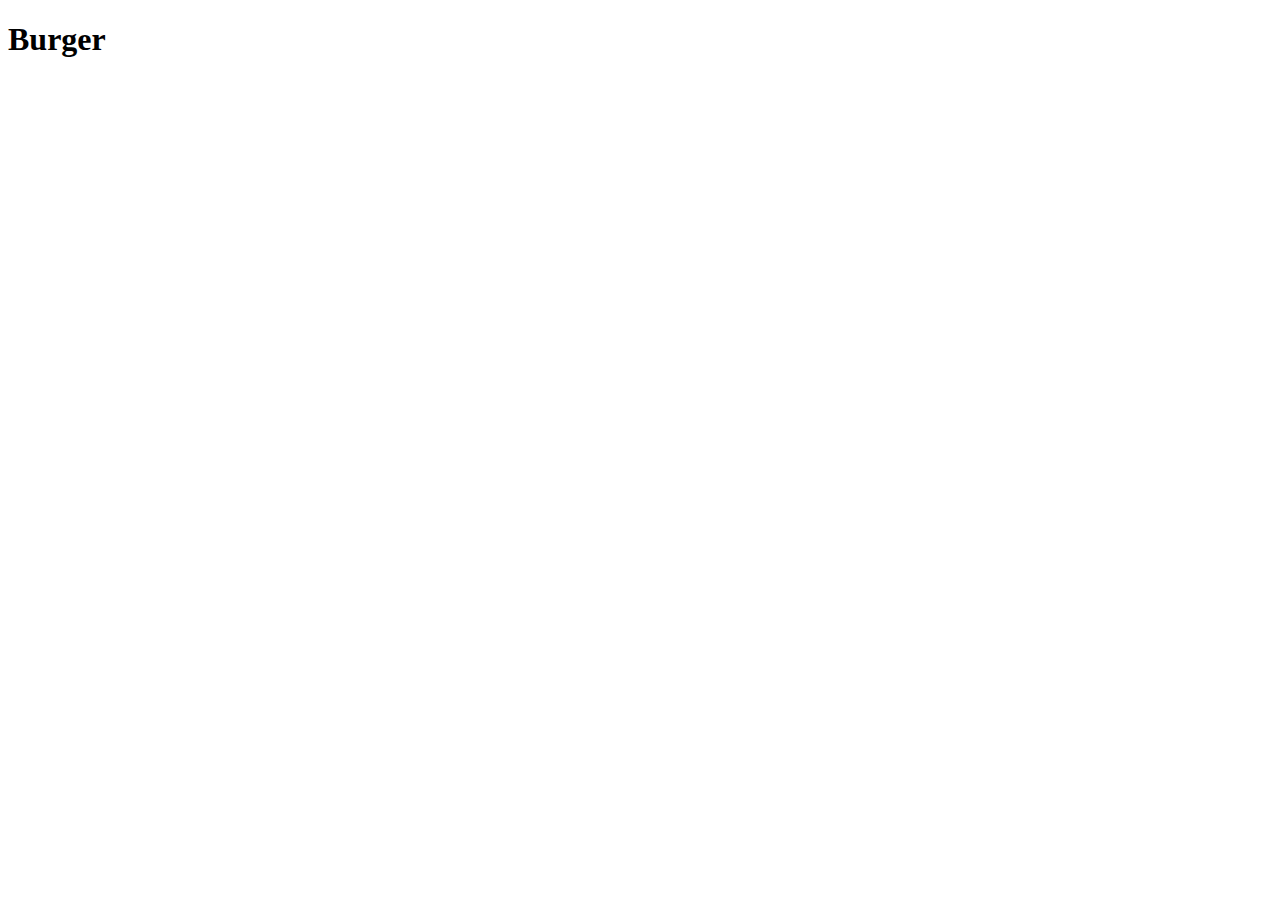
==== recipes/burger.html @ 465c70df "Add burger.html and link to index.html" ====
<!DOCTYPE html>
<html lang="en">
<head>
    <meta charset="UTF-8">
    <meta http-equiv="X-UA-Compatible" content="IE=edge">
    <meta name="viewport" content="width=device-width, initial-scale=1.0">
    <title>Burger</title>
</head>
<body>
    <h1>Burger</h1>
</body>
</html>
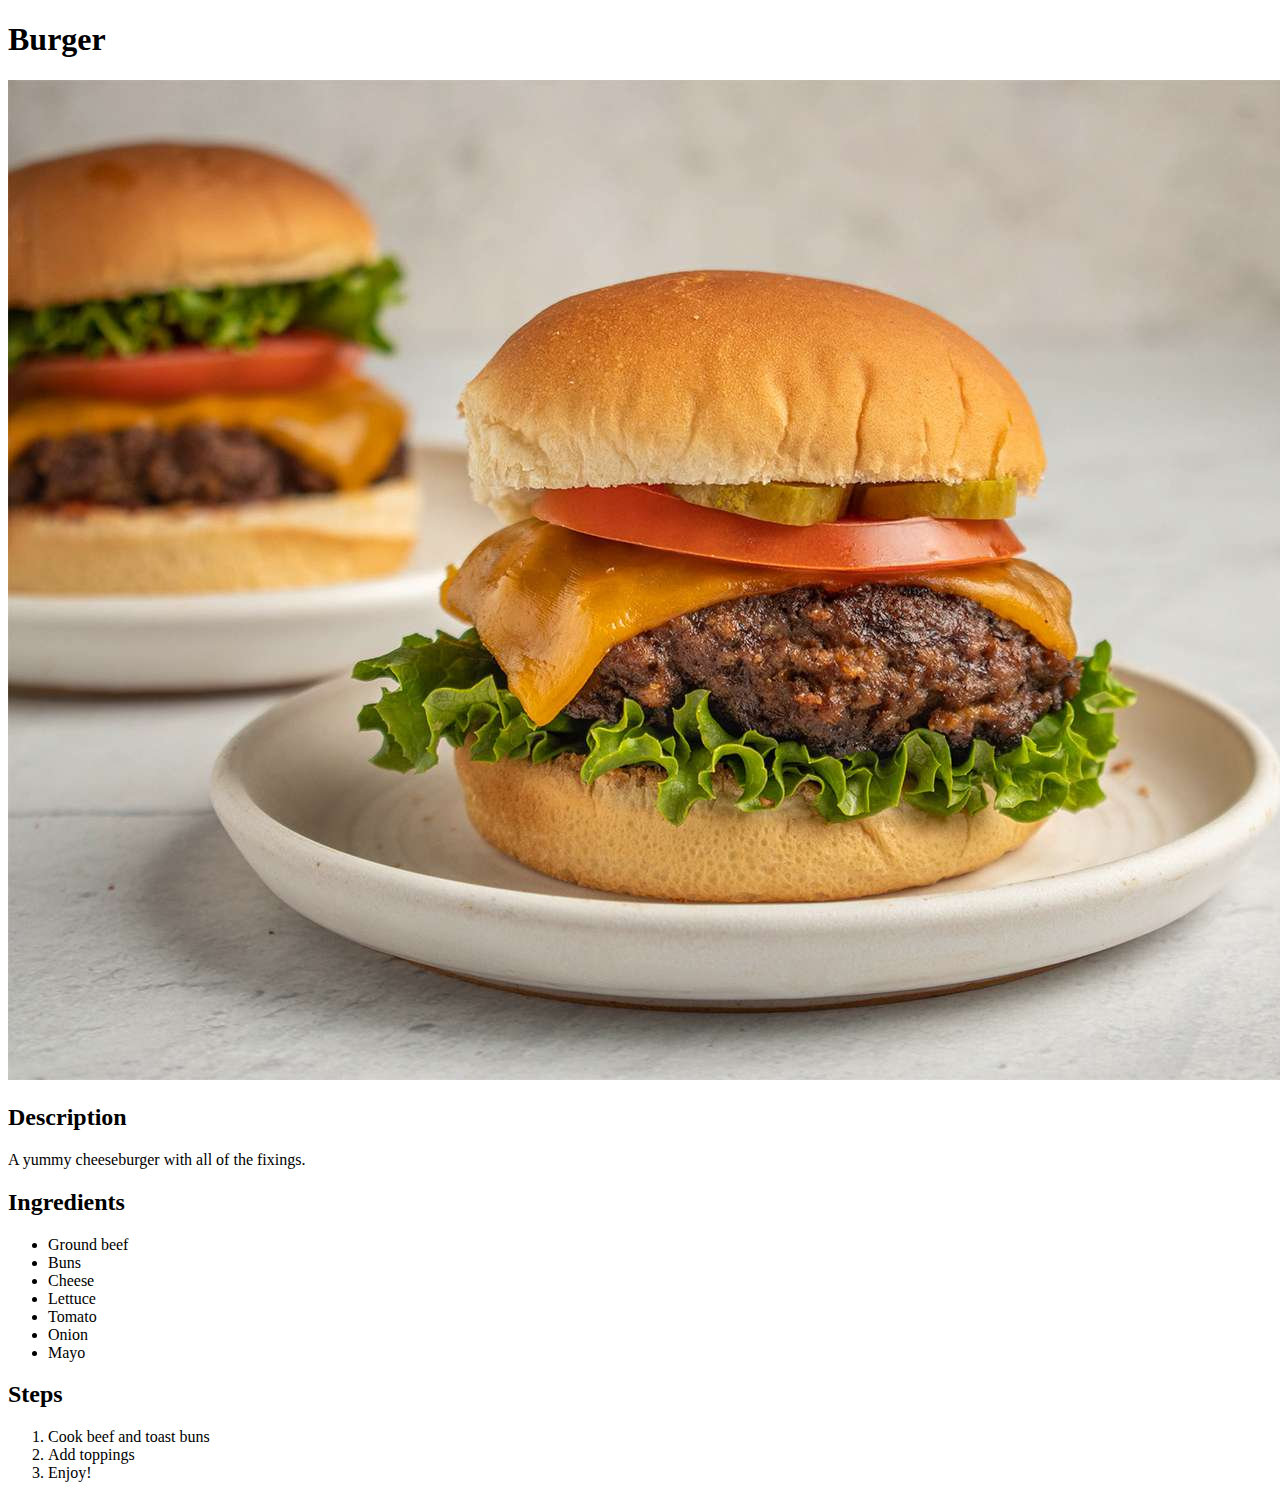
==== commit 725a2045: "Add content to burger.html" ====
--- a/recipes/burger.html
+++ b/recipes/burger.html
@@ -8,5 +8,26 @@
 </head>
 <body>
     <h1>Burger</h1>
+        <img src="../img/burger.jpg">
+    <h2>Description</h2>
+        <p>
+            A yummy cheeseburger with all of the fixings.
+        </p>
+    <h2>Ingredients</h2>
+    <ul>
+        <li>Ground beef</li>
+        <li>Buns</li>
+        <li>Cheese</li>
+        <li>Lettuce</li>
+        <li>Tomato</li>
+        <li>Onion</li>
+        <li>Mayo</li>
+    </ul>
+    <h2>Steps</h2>
+    <ol>
+        <li>Cook beef and toast buns</li>
+        <li>Add toppings</li>
+        <li>Enjoy!</li>
+    </ol>
 </body>
 </html>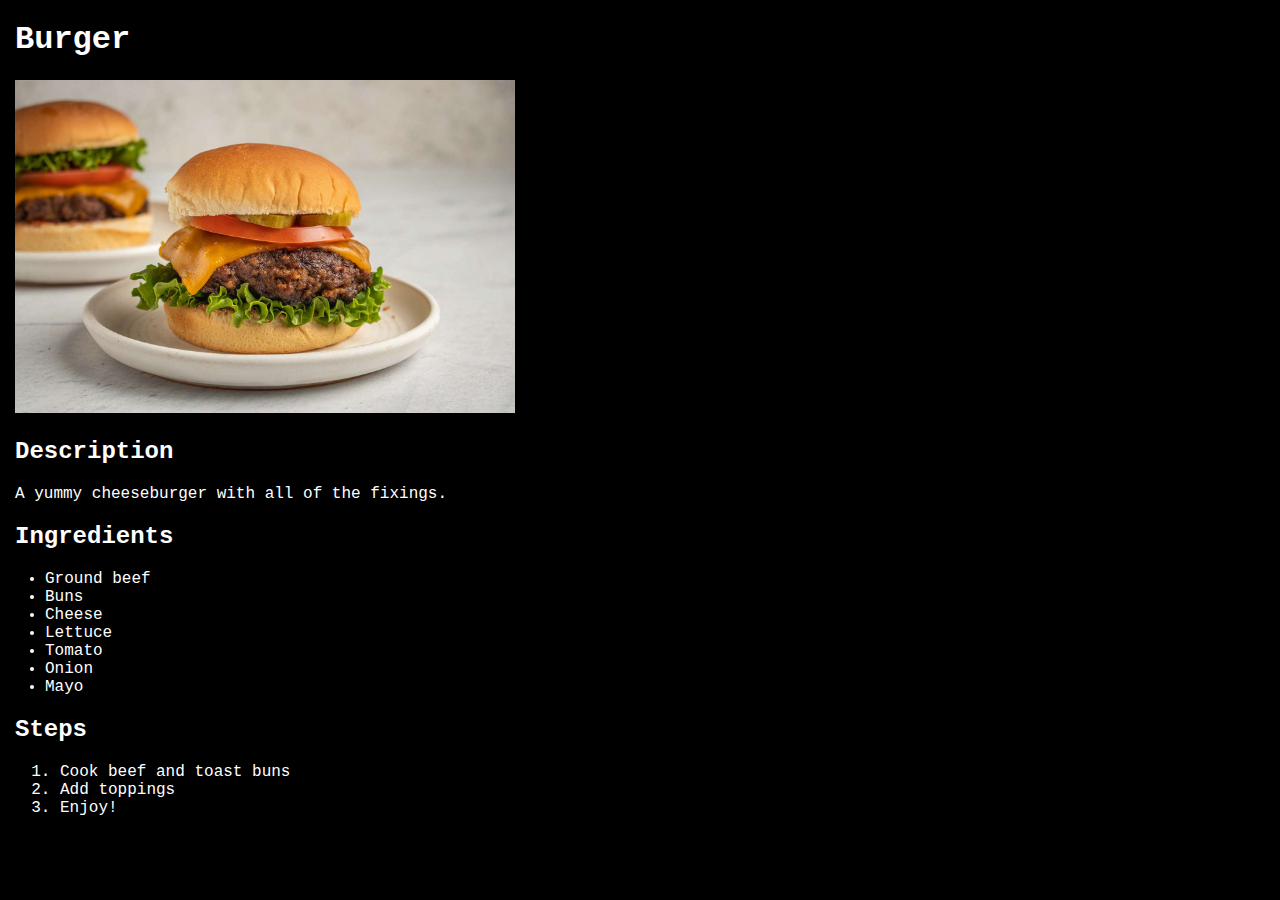
==== commit 3b64ca76: "Add CSS" ====
--- a/recipes/burger.html
+++ b/recipes/burger.html
@@ -5,6 +5,7 @@
     <meta http-equiv="X-UA-Compatible" content="IE=edge">
     <meta name="viewport" content="width=device-width, initial-scale=1.0">
     <title>Burger</title>
+    <link rel="stylesheet" href="../style.css">
 </head>
 <body>
     <h1>Burger</h1>
@@ -14,7 +15,7 @@
             A yummy cheeseburger with all of the fixings.
         </p>
     <h2>Ingredients</h2>
-    <ul>
+    <ul class="ulist">
         <li>Ground beef</li>
         <li>Buns</li>
         <li>Cheese</li>
--- a/style.css
+++ b/style.css
@@ -0,0 +1,15 @@
+* {
+    font-family: 'Courier New', Courier, monospace;
+    background-color: black;
+    color: white;
+    margin-left: 5px;
+}
+
+img {
+    width: 500px;
+    height: auto;
+}
+
+.ulist {
+    margin-left: -10px;
+}